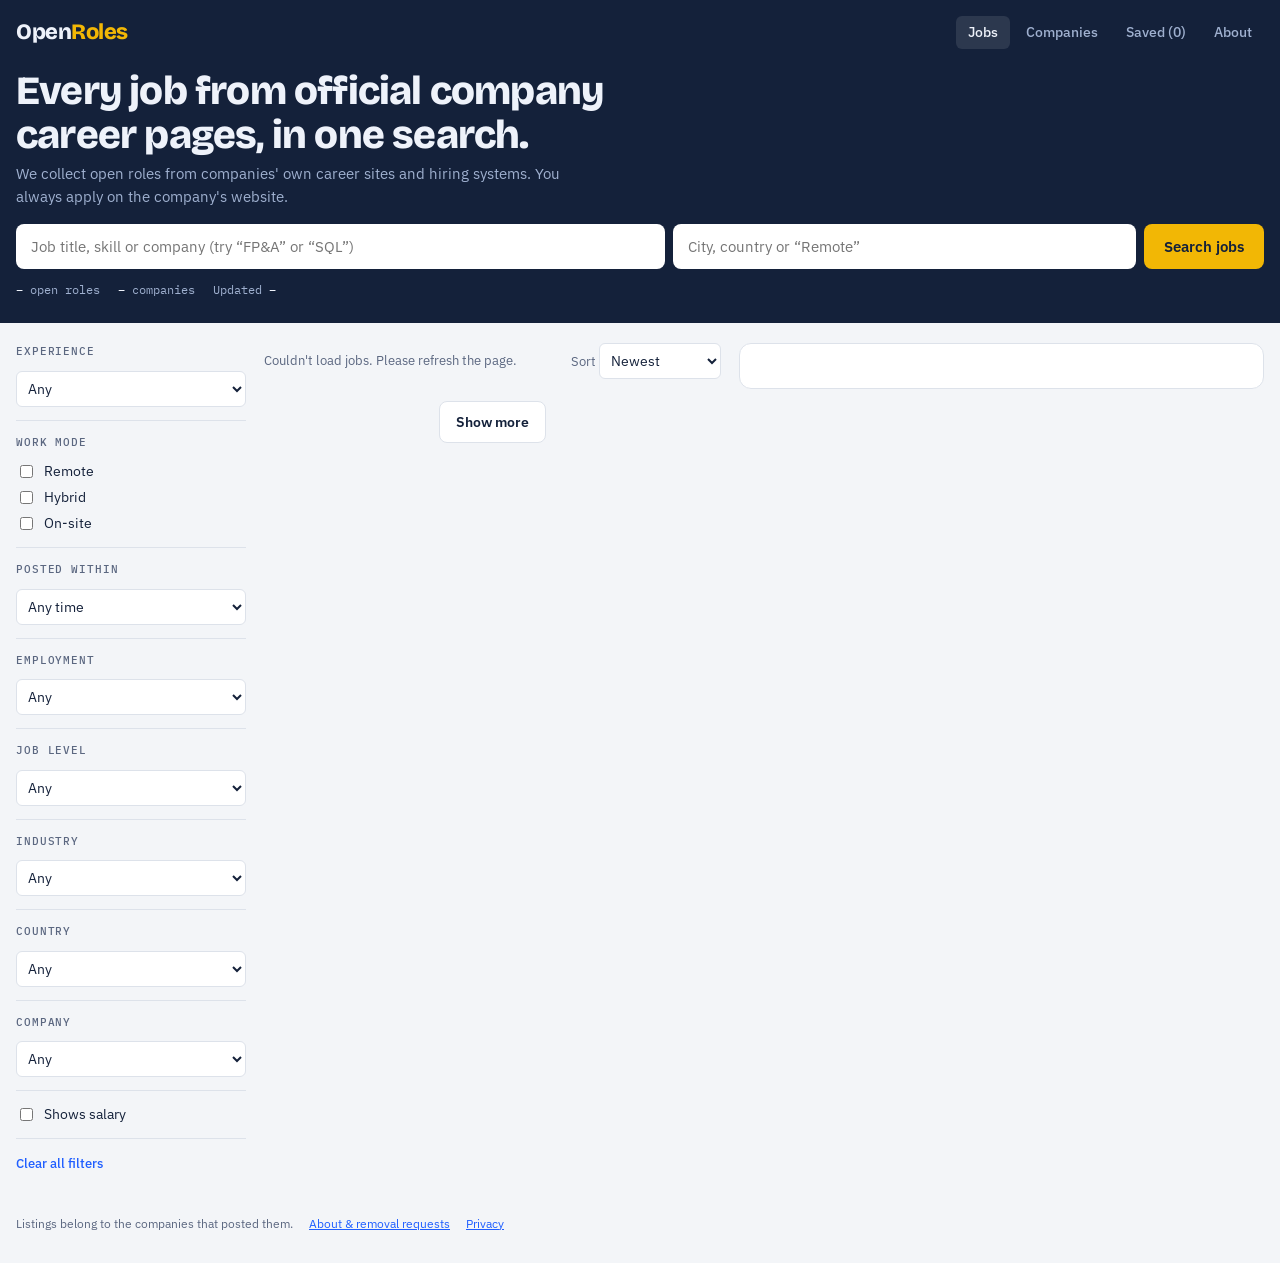
==== site/index.html @ 87f91f64 "Add files via upload" ====
<!doctype html>
<html lang="en">
<head>
<meta charset="utf-8">
<meta name="viewport" content="width=device-width, initial-scale=1, viewport-fit=cover">
<title>OpenRoles — jobs from official company career pages</title>
<meta name="description" content="Search open jobs collected from companies' official career pages. Apply directly on the company's own website.">
<link rel="preconnect" href="https://fonts.googleapis.com">
<link rel="preconnect" href="https://fonts.gstatic.com" crossorigin>
<link rel="stylesheet" href="https://fonts.googleapis.com/css2?family=Bricolage+Grotesque:opsz,wght@12..96,600;12..96,800&family=IBM+Plex+Sans:wght@400;500;600&family=IBM+Plex+Mono:wght@400;500&display=swap">
<link rel="icon" href="data:image/svg+xml,%3Csvg xmlns=%27http://www.w3.org/2000/svg%27 viewBox=%270 0 32 32%27%3E%3Crect width=%2732%27 height=%2732%27 rx=%277%27 fill=%27%2314213a%27/%3E%3Ccircle cx=%2714%27 cy=%2714%27 r=%276.5%27 fill=%27none%27 stroke=%27%23f2b705%27 stroke-width=%273%27/%3E%3Cpath d=%27M19 19l6 6%27 stroke=%27%23f2b705%27 stroke-width=%273%27 stroke-linecap=%27round%27/%3E%3C/svg%3E">
<link rel="stylesheet" href="styles.css">
<script src="config.js"></script>
</head>
<body>
<header class="band"><div class="wrap">
  <div class="top">
    <a class="logo" href="./" data-sitename>Open<span>Roles</span></a>
    <nav class="tabs">
      <a href="#" data-view="jobs" aria-current="page">Jobs</a>
      <a href="#companies" data-view="companies">Companies</a>
      <a href="#saved" data-view="saved">Saved (<span id="savedN">0</span>)</a>
      <a href="about.html">About</a>
    </nav>
  </div>
  <h1>Every job from official company career pages, in one search.</h1>
  <p class="sub">We collect open roles from companies' own career sites and hiring systems. You always apply on the company's website.</p>
  <form class="search" id="searchForm" role="search">
    <input id="q" type="search" placeholder="Job title, skill or company (try “FP&A” or “SQL”)" aria-label="Keyword">
    <input id="loc" type="search" placeholder="City, country or “Remote”" aria-label="Location">
    <button type="submit">Search jobs</button>
  </form>
  <div class="stats"><span><b id="sJobs">–</b> open roles</span><span><b id="sCos">–</b> companies</span><span>Updated <b id="sTime">–</b></span></div>
</div></header>

<main><div class="wrap">
  <section id="v-jobs">
    <div class="grid">
      <aside aria-label="Filters">
        <div class="fgroup"><h3>Experience</h3><select id="fExp"><option value="">Any</option><option>Fresher</option><option>0–1</option><option>1–3</option><option>3–5</option><option>5–10</option><option>10+</option></select></div>
        <div class="fgroup"><h3>Work mode</h3>
          <label><input type="checkbox" name="mode" value="Remote" id="mRemote">Remote</label>
          <label><input type="checkbox" name="mode" value="Hybrid" id="mHybrid">Hybrid</label>
          <label><input type="checkbox" name="mode" value="On-site" id="mOnsite">On-site</label></div>
        <div class="fgroup"><h3>Posted within</h3><select id="fDate"><option value="99999">Any time</option><option value="1">24 hours</option><option value="3">3 days</option><option value="7">7 days</option><option value="15">15 days</option><option value="30">30 days</option></select></div>
        <div class="fgroup"><h3>Employment</h3><select id="fEmp"><option value="">Any</option><option>Full-time</option><option>Part-time</option><option>Contract</option><option>Internship</option></select></div>
        <div class="fgroup"><h3>Job level</h3><select id="fLvl"><option value="">Any</option><option>Entry-level</option><option>Associate</option><option>Mid-level</option><option>Senior</option><option>Management</option></select></div>
        <div class="fgroup"><h3>Industry</h3><select id="fInd"><option value="">Any</option></select></div>
        <div class="fgroup"><h3>Country</h3><select id="fCountry"><option value="">Any</option></select></div>
        <div class="fgroup"><h3>Company</h3><select id="fCo"><option value="">Any</option></select></div>
        <div class="fgroup"><label><input type="checkbox" id="fSal">Shows salary</label></div>
        <button class="linkbtn" id="reset" type="button">Clear all filters</button>
      </aside>
      <div class="list">
        <div class="count"><span id="count" aria-live="polite">Loading jobs…</span><label>Sort <select id="sort"><option value="new">Newest</option><option value="co">Company A–Z</option></select></label></div>
        <div id="results" class="list"></div>
        <button class="btn more" id="more" type="button" hidden>Show more</button>
      </div>
      <article class="detail" id="detail" aria-live="polite"></article>
    </div>
  </section>

  <section id="v-companies" hidden>
    <div class="cobar"><input id="coQ" type="search" placeholder="Search companies" aria-label="Search companies"><select id="coInd" aria-label="Industry"><option value="">All industries</option></select></div>
    <div class="companies" id="coGrid"></div>
  </section>

  <section id="v-saved" hidden>
    <p class="jc">Saved jobs are kept in this browser only. We don't store them anywhere else.</p>
    <div id="savedList" class="list" style="max-width:760px"></div>
  </section>
</div></main>
<footer class="wrap"><span>Listings belong to the companies that posted them.</span><a href="about.html">About &amp; removal requests</a><a href="privacy.html">Privacy</a></footer>
<script src="app.js"></script>
</body>
</html>
---- site/styles.css ----
/* OpenRoles — search-engine shell: top search band, filter rail + results list + detail pane */
:root{
  --bg:#f3f5f8; --surface:#ffffff; --ink:#14213a; --muted:#5b6780; --line:#dde2ea;
  --accent:#1f5eff; --accent-ink:#ffffff; --accent-soft:#e6eeff; --signal:#f2b705; --ok:#167a4a; --ok-soft:#e3f4ea; --bad:#b42318;
  --band:#14213a; --band-ink:#eef2fa; --band-muted:#9fb0cf;
  --f-display:"Bricolage Grotesque", "Segoe UI", system-ui, sans-serif;
  --f-body:"IBM Plex Sans", "Segoe UI", system-ui, sans-serif;
  --f-mono:"IBM Plex Mono", ui-monospace, Menlo, monospace;
  color-scheme:light;
}
@media (prefers-color-scheme: dark){:root{
  --bg:#0d1424; --surface:#151e33; --ink:#e8edf7; --muted:#9aa8c3; --line:#26324c;
  --accent:#6f97ff; --accent-ink:#0d1424; --accent-soft:#1c2a4d; --signal:#f5c63c; --ok:#4cc68a; --ok-soft:#163327; --bad:#ff8a7a;
  --band:#0a1020; --band-ink:#eef2fa; --band-muted:#8b9bbb; color-scheme:dark}}
*{box-sizing:border-box}
html{-webkit-text-size-adjust:100%}
body{margin:0;background:var(--bg);color:var(--ink);font-family:var(--f-body);font-size:15px;line-height:1.5}
a{color:var(--accent)}
.wrap{max-width:1280px;margin:0 auto;padding-left:max(16px,env(safe-area-inset-left,0px));padding-right:max(16px,env(safe-area-inset-right,0px))}
.band{background:var(--band);color:var(--band-ink)}
.band .wrap{padding-block:16px 24px}
.top{display:flex;align-items:center;justify-content:space-between;gap:12px;flex-wrap:wrap}
.logo{font-family:var(--f-display);font-weight:800;font-size:22px;letter-spacing:-.02em;color:var(--band-ink);text-decoration:none}
.logo span{color:var(--signal)}
nav.tabs{display:flex;gap:4px;flex-wrap:wrap}
nav.tabs a{color:var(--band-muted);font-weight:500;font-size:14px;padding:6px 12px;border-radius:6px;text-decoration:none}
nav.tabs a[aria-current="page"]{color:var(--band-ink);background:rgba(255,255,255,.1)}
:focus-visible{outline:2px solid var(--signal);outline-offset:2px}
h1{font-family:var(--f-display);font-weight:800;font-size:clamp(26px,4vw,40px);line-height:1.1;letter-spacing:-.02em;margin:20px 0 6px;text-wrap:balance;max-width:24ch}
.sub{color:var(--band-muted);margin:0 0 16px;max-width:62ch}
.search{display:grid;grid-template-columns:1.4fr 1fr auto;gap:8px}
.search input{width:100%;font:15px var(--f-body);padding:12px 14px;border-radius:8px;border:1px solid transparent;background:var(--surface);color:var(--ink)}
.search button{font:600 15px var(--f-body);padding:12px 20px;border-radius:8px;border:0;background:var(--signal);color:#14213a;cursor:pointer}
.stats{display:flex;gap:18px;flex-wrap:wrap;margin-top:12px;font-family:var(--f-mono);font-size:12px;color:var(--band-muted)}
.stats b{color:var(--band-ink);font-weight:500}
main .wrap{padding-block:20px 40px}
.grid{display:grid;grid-template-columns:230px minmax(0,1fr) minmax(0,1.15fr);gap:18px;align-items:start}
.label,aside h3{font-family:var(--f-mono);font-size:11px;letter-spacing:.08em;text-transform:uppercase;color:var(--muted);margin:0 0 6px;font-weight:500}
.fgroup{display:flex;flex-direction:column;gap:5px;padding-bottom:13px;margin-bottom:13px;border-bottom:1px solid var(--line)}
.fgroup label{display:flex;gap:8px;align-items:center;font-size:14px;cursor:pointer}
select{font:14px var(--f-body);padding:7px;border-radius:6px;border:1px solid var(--line);background:var(--surface);color:var(--ink);max-width:100%}
.linkbtn{background:none;border:0;color:var(--accent);font:500 13px var(--f-body);cursor:pointer;padding:0;text-align:left}
.list{display:flex;flex-direction:column;gap:8px;min-width:0}
.count{font-size:13px;color:var(--muted);display:flex;justify-content:space-between;align-items:center;gap:8px;flex-wrap:wrap}
.job{text-align:left;width:100%;background:var(--surface);border:1px solid var(--line);border-radius:10px;padding:13px 14px;cursor:pointer;color:var(--ink);font:inherit;display:grid;grid-template-columns:38px minmax(0,1fr);gap:12px}
.job:hover{border-color:var(--accent)}
.job[aria-current="true"]{border-color:var(--accent);box-shadow:0 0 0 1px var(--accent)}
.mark{width:38px;height:38px;border-radius:8px;display:grid;place-items:center;font-family:var(--f-display);font-weight:800;color:#fff;font-size:16px;flex:none}
.jt{font-weight:600;font-size:15px;line-height:1.3;overflow-wrap:anywhere}
.jc{color:var(--muted);font-size:13px;overflow-wrap:anywhere}
.chips{display:flex;gap:5px;flex-wrap:wrap;margin-top:7px}
.chip{font-size:11.5px;padding:2px 7px;border-radius:4px;background:var(--bg);color:var(--muted);border:1px solid var(--line)}
.chip.new{background:var(--ok-soft);color:var(--ok);border-color:transparent;font-weight:600}
.more{align-self:center;margin-top:6px}
.detail{background:var(--surface);border:1px solid var(--line);border-radius:12px;padding:22px;position:sticky;top:12px;min-width:0;max-height:calc(100vh - 24px);overflow:auto}
.detail h2{font-family:var(--f-display);font-weight:800;font-size:24px;line-height:1.15;letter-spacing:-.01em;margin:10px 0 4px;text-wrap:balance;overflow-wrap:anywhere}
.facts{display:grid;grid-template-columns:repeat(2,minmax(0,1fr));gap:10px 16px;margin:16px 0;padding:14px 0;border-block:1px solid var(--line)}
.facts div{font-size:14px;overflow-wrap:anywhere}
.detail h4{font-size:14px;margin:16px 0 6px}
.detail p{font-size:14px;margin:0;max-width:65ch}
.actions{display:flex;gap:8px;flex-wrap:wrap;margin-top:18px}
.btn{font:600 14px var(--f-body);padding:11px 16px;border-radius:8px;border:1px solid var(--line);background:var(--surface);color:var(--ink);cursor:pointer;text-decoration:none;display:inline-block}
.btn.primary{background:var(--accent);color:var(--accent-ink);border-color:var(--accent)}
.prov{margin-top:16px;padding:12px;border-radius:8px;background:var(--bg);font-family:var(--f-mono);font-size:12px;color:var(--muted);display:grid;gap:3px;overflow-wrap:anywhere}
.prov b{color:var(--ink);font-weight:500}
.back{display:none;margin-bottom:10px}
.empty{padding:30px;text-align:center;color:var(--muted);background:var(--surface);border:1px dashed var(--line);border-radius:10px}
.cobar{display:flex;gap:10px;flex-wrap:wrap;align-items:center;margin-bottom:14px}
.cobar input{font:15px var(--f-body);padding:10px 12px;border-radius:8px;border:1px solid var(--line);background:var(--surface);color:var(--ink);flex:1;min-width:0;max-width:360px}
.companies{display:grid;grid-template-columns:repeat(auto-fill,minmax(250px,1fr));gap:12px}
.co{background:var(--surface);border:1px solid var(--line);border-radius:10px;padding:16px;display:flex;flex-direction:column;gap:10px}
.co .row{display:flex;gap:10px;align-items:center;min-width:0}
.co dl{display:grid;grid-template-columns:auto 1fr;gap:3px 10px;margin:0;font-size:13px}
.co dt{color:var(--muted)}.co dd{margin:0}
.co .err{color:var(--bad);font-size:12px}
.prose{max-width:720px}
.prose h2{font-family:var(--f-display);font-size:24px;margin:28px 0 8px;letter-spacing:-.01em}
.prose p,.prose li{max-width:68ch}
footer{font-size:12px;color:var(--muted);padding-block:0 30px;display:flex;gap:16px;flex-wrap:wrap}
@media (max-width:1020px){.grid{grid-template-columns:minmax(0,1fr) minmax(0,1fr)} aside{grid-column:1/-1;display:grid;grid-template-columns:repeat(auto-fit,minmax(150px,1fr));gap:12px} .fgroup{border:0;margin:0;padding:0}}
@media (max-width:720px){
  .grid{grid-template-columns:minmax(0,1fr)} .search{grid-template-columns:1fr} .facts{grid-template-columns:1fr}
  .detail{position:static;max-height:none;display:none}
  body.show-detail .detail{display:block} body.show-detail .list,body.show-detail aside{display:none} .back{display:inline-block}
}
@media (prefers-reduced-motion:reduce){*{transition:none!important;scroll-behavior:auto!important}}
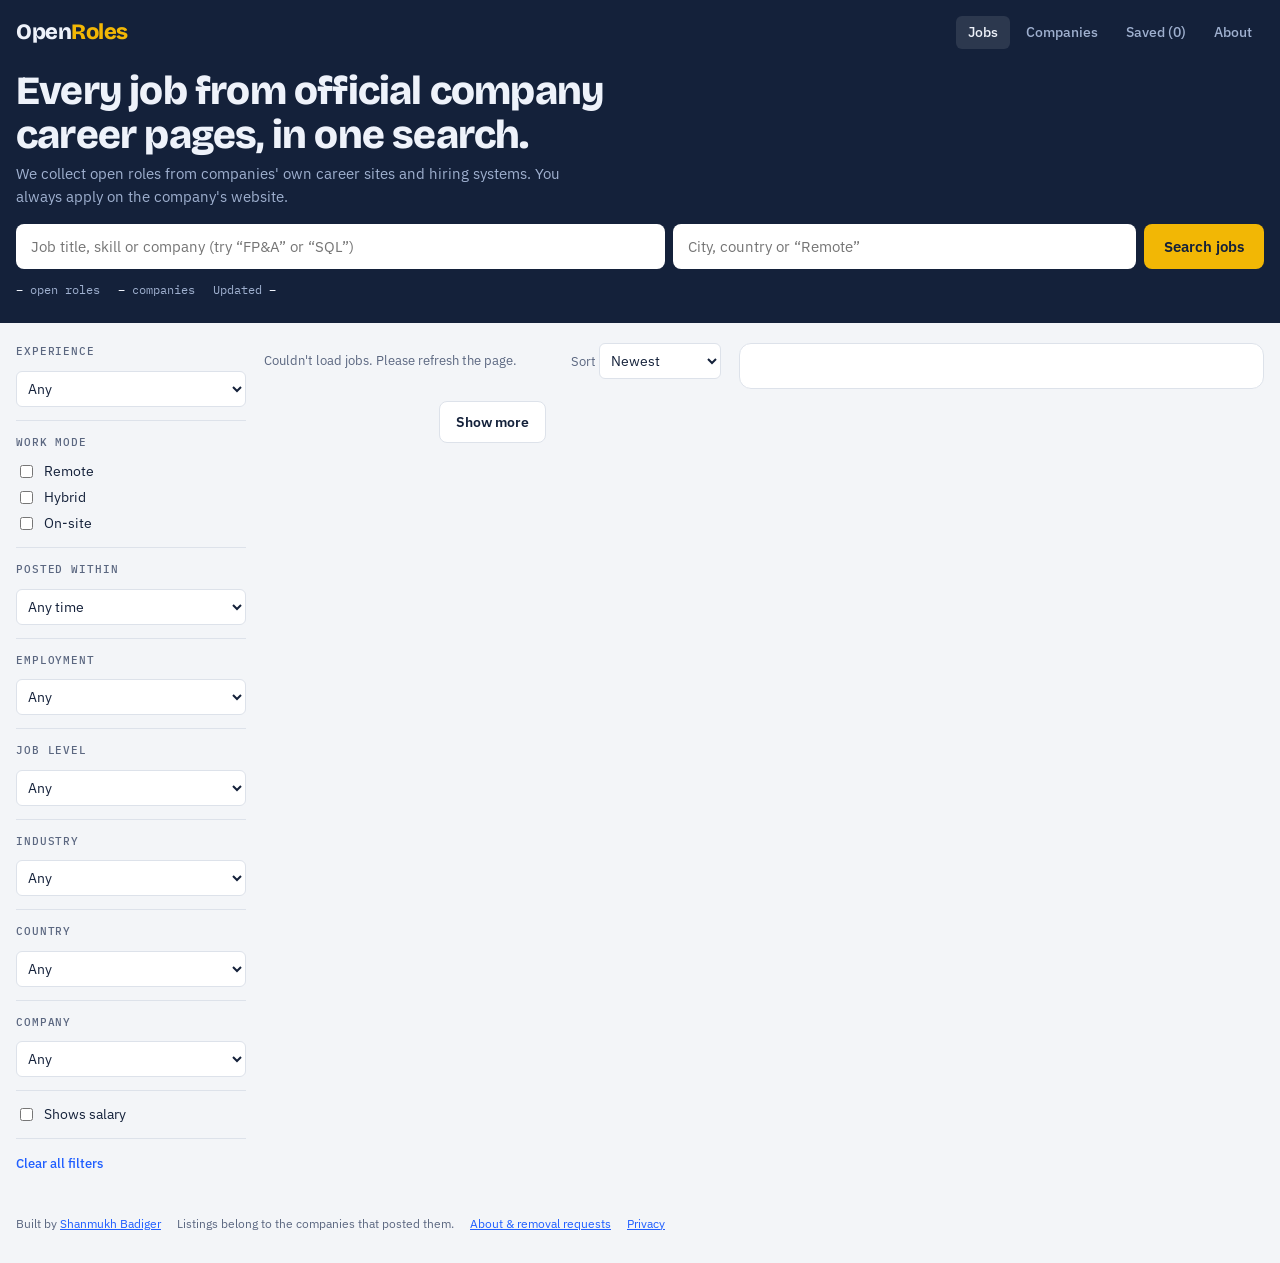
==== commit 9c021994: "Add credit and license" ====
--- a/site/index.html
+++ b/site/index.html
@@ -70,7 +70,7 @@
     <div id="savedList" class="list" style="max-width:760px"></div>
   </section>
 </div></main>
-<footer class="wrap"><span>Listings belong to the companies that posted them.</span><a href="about.html">About &amp; removal requests</a><a href="privacy.html">Privacy</a></footer>
+<footer class="wrap"><span id="credit"></span><span>Listings belong to the companies that posted them.</span><a href="about.html">About &amp; removal requests</a><a href="privacy.html">Privacy</a></footer>
 <script src="app.js"></script>
 </body>
 </html>
